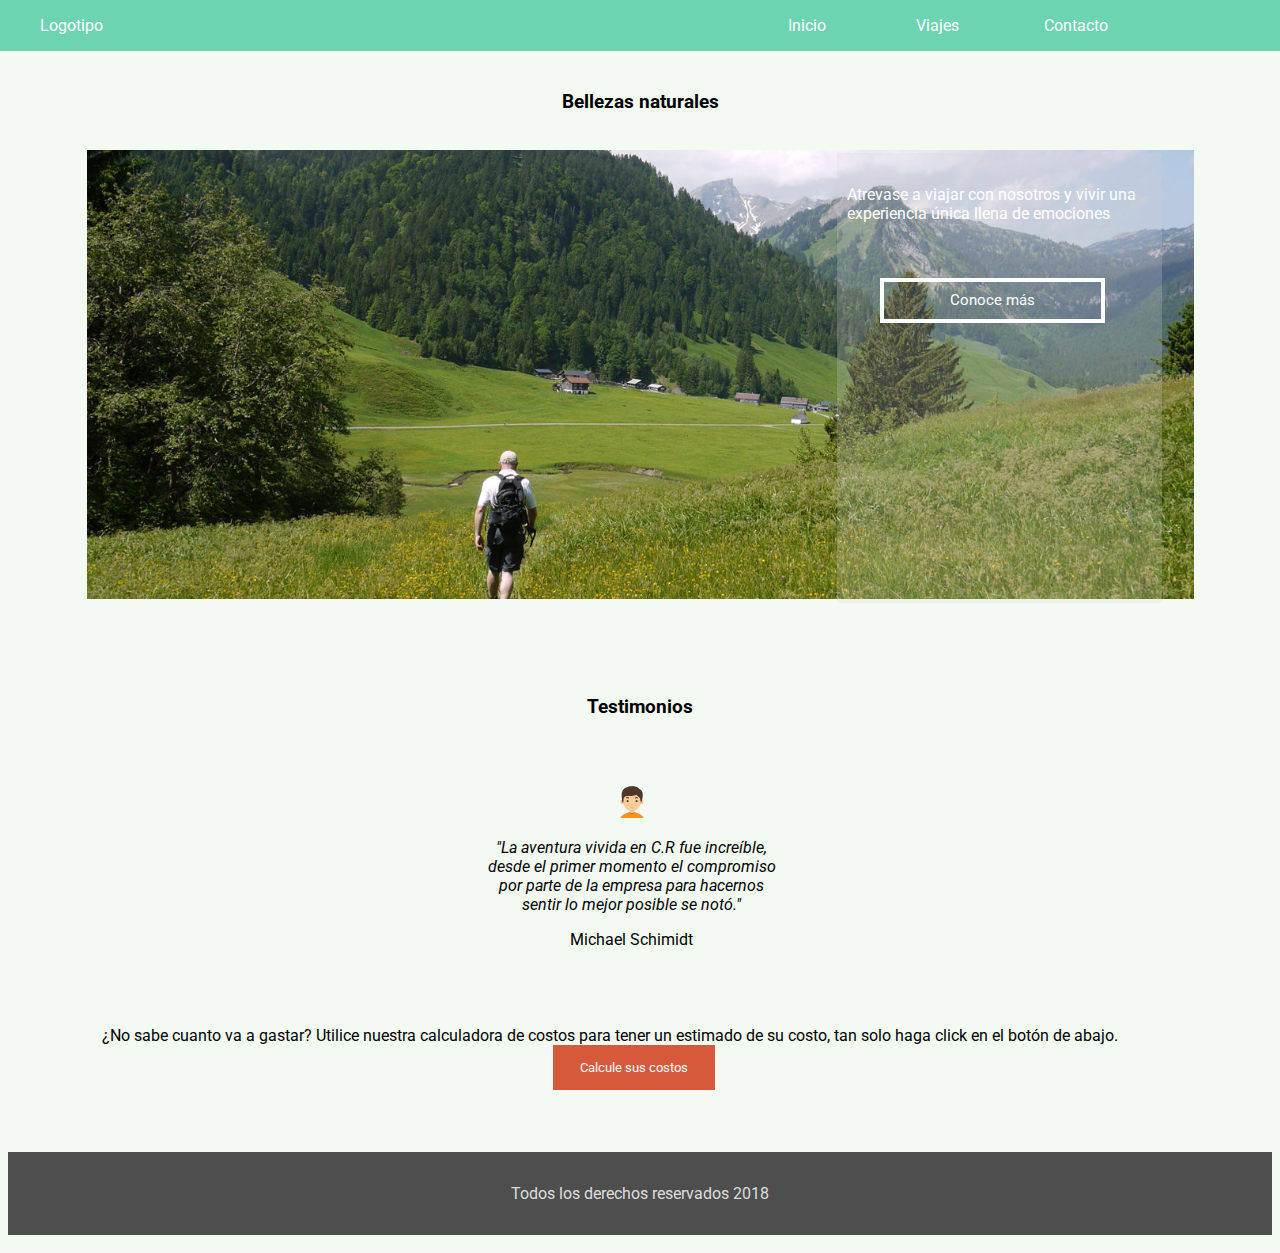
==== index.html @ f0aac97e "Primer commit" ====
<!DOCTYPE html>
<html lang="en">

<head>
    <meta charset="UTF-8">
    <meta name="viewport" content="width=device-width, initial-scale=1.0">
    <title>Taller # 1</title>
    <link rel="stylesheet" href="css/layout.css">
    <link href='https://fonts.googleapis.com/css?family=Roboto' rel='stylesheet' type='text/css'>
    <link rel="stylesheet" href="css/forms.css">
    <link rel="icon" href="data:;base64,iVBORwOKGO=" />
</head>

<body onload="displayTestimonial();">
    <header>
        <nav id="navbar">
            <ul>
                <li id="brand">Logotipo</li>
                <li><a href="index.html">Inicio</a></li>
                <li>Viajes</li>
                <li><a href="contacto.html">Contacto</a></li>
            </ul>
        </nav>
    </header>

    <section id="container" style="margin-top: 2em;">
        <!--<aside id="sidebar" class="col-1">
            <section>
                <h3>Costa Rica</h3>
                <div>Costa Rica es un hermoso país</div>
            </section>
            <section>
                <h3>Cuba</h3>
                <div>Cuba también es un país hermoso</div>
            </section>
        </aside>-->
        <section id="central" class="col-12">
            <section id="img-container" class="articles">
                <h3>Bellezas naturales</h3>
                <image><img id="banner" src="img/mountain2.jpg" alt="Montaña"></image>
                <div class="img-text-wrapper">
                    <p id="img-p">Atrevase a viajar con nosotros y vivir una experiencia única llena de emociones</p>
                    <button id="button-banner" style="position: relative">Conoce más</button>
                </div>
            </section>
            <section class="articles">
                <h3 style="text-align: center">Testimonios</h3>
                <div class="col-4"></div>
                <div id="testimonial-1" class="col-4 testimonial-card">
                    <div class="col-12 testimonial-card-body">
                        <image><img class="testimonial-img" src="img/boy.png" alt=""></image>
                        <p class="testimonial-class">"La aventura vivida en C.R fue increíble, desde el primer momento el compromiso por parte de la empresa para hacernos sentir lo mejor posible se notó."</p>
                        Michael Schimidt
                    </div>

                </div>
                <div id="testimonial-2" hidden class="col-4 testimonial-card">
                    <div class="col-12 testimonial-card-body">
                        <image><img class="testimonial-img" src="img/girl.png" alt=""></image>
                        <p class="testimonial-class">"Nos encantó el tour a isla tortuga, esperamos repetirlo el siguiente año"</p>
                        Rosario Martinez
                    </div>

                </div>
                <div id="testimonial-3" hidden class="col-4 testimonial-card">
                    <div class="col-12 testimonial-card-body">
                        <image><img class="testimonial-img" src="img/boy.png" alt=""></image>
                        <p class="testimonial-class">"Experiencia increible!! recomendado 100%"</p>
                        Aaron Taylor
                    </div>

                </div>
            </section>
            <section id="costs-calculator" class="col-12 articles">
                <article>
                    ¿No sabe cuanto va a gastar? Utilice nuestra calculadora de costos para tener un estimado de su costo, tan solo haga click en el botón de abajo.
                </article>
                <div class="col-5"></div>
                <button class="btn-info col-4"><a href="calculadora.html">Calcule sus costos</a></button>
            </section>
        </section>

    </section>
    <div class="push"></div>
    <footer id="footer">
        <div>Todos los derechos reservados 2018</div>
    </footer>
    <script>
        function displayTestimonial() {
            var testimonials = []
            testimonials.push(document.getElementById("testimonial-1"));
            testimonials.push(document.getElementById("testimonial-2"));
            testimonials.push(document.getElementById("testimonial-3"));
            setInterval(function() {
                for (var i = 0; i < testimonials.length; i++) {
                    if (!testimonials[i].hasAttribute("hidden")) {
                        var testimonialIndex = Math.floor((Math.random() * 3));
                        if (i != testimonialIndex) {
                            testimonials[testimonialIndex].removeAttribute("hidden")
                            testimonials[i].setAttribute("hidden", true);
                        }
                    }
                }

            }, 3000);
        }

    </script>
</body>

</html>
---- css/layout.css ----
* {
    box-sizing: border-box;
    font-family: 'Roboto', sans-serif;
}

h3 {
    margin-top: 5em;
    text-align: center;
}

a{
    text-decoration: none;
}

#container {
    min-height: 100%;
    margin-bottom: -50px;
}

#footer {
    background: #4e4e4e;
    float: left;
    width: 100%;
    height: auto;
    left: 0;
    bottom: 0;
    color: #dddddd;
    text-align: center;
    padding: 2em;
}

#navbar {
    z-index: 1;
    width: 100%;
    position: fixed;
    border-width: 0.01em;
    top: 0;
    left: 0;
    background: #6dd4b1;
    color: white;
}
#navbar > ul > li > a{
    color: white;
}
ul > li {
    width: 10%;
    display: inline-block;
    cursor: pointer;
}

#brand {
    width: 60%;
}

// Grid
.col-1 {
    width: 8.33%;
}

.col-2 {
    width: 16.66%;
}

.col-3 {
    width: 25%;
}

.col-4 {
    width: 33.33%;
}

.col-5 {
    width: 41.66%;
}

.col-6 {
    width: 50%;
}

.col-7 {
    width: 58.33%;
}

.col-8 {
    width: 66.66%;
}

.col-9 {
    width: 75%;
}

.col-10 {
    width: 83.33%;
}

.col-11 {
    width: 91.66%;
}

.col-12 {
    width: 95%;
}

[class*="col-"] {
    float: left;
    padding: 15px;

}

#central {
    margin-left: 2em;

}

.articles {
    margin: 2em;
}



img {
    width: 100%;
}

body {
    background: #f3faf2;
}

#img-container {
    position: relative;
}

#button-banner {
    position: absolute;
    bottom: -5em;
    right: 0.5em;
    width: 15em;
    height: 3em;
    border-style: solid;
    background: rgba(0, 0, 0, 0);
    border-color: white;
    border-width: 0.3em;
    color: white;
    font-size: 15px;

}

#img-p {
    position: absolute;
    top: 1em;
    left: 10px;
    color: #ffffff;
}

.img-text-wrapper {
    padding: 50px;
    position: absolute;
    bottom: 0;
    left: 750px;
    background: rgba(211, 210, 210, 0.23);
    height: 450px;
}

.testimonial-card {
    left: 200px;
    text-align: center;
}

.testimonial-class {
    left: 100em;
    font-style: italic;
}

.testimonial-img {
    width: 32px;
}
---- css/forms.css ----
.form-group {
    display: block;
    margin: 1em;
}

input {
    background-color: #f1fcf2;
    margin-top: 5px;
    width: 100%;
    border-top: none;
    border-left: none;
    border-right: none;
    outline-width: 0;
}

input:focus {
    border-bottom: solid;
    border-width: 0.05em;
    border-bottom-color: #0096ce;
    transition: border-bottom-color ease-in 0.5s;
}

.btn-send {
    border: none;
    border-radius: 2px;
    background-color: #d6593b;
    width: 50%;
    height: 30px;
    cursor: pointer;
    color: white;
}

textarea {
    border-top: none;
    border-left: none;
    border-right: none;
    background-color: #f1fcf2;
    width: 100%;
    outline-width: 0;
}

.btn-info {
    border: none;
    color: white;
    background: #d6593b;
    width: 15%;
    height: 15%;
    cursor: pointer;
}
.btn-info > a{
    color: white;
    box-sizing: border-box;
}
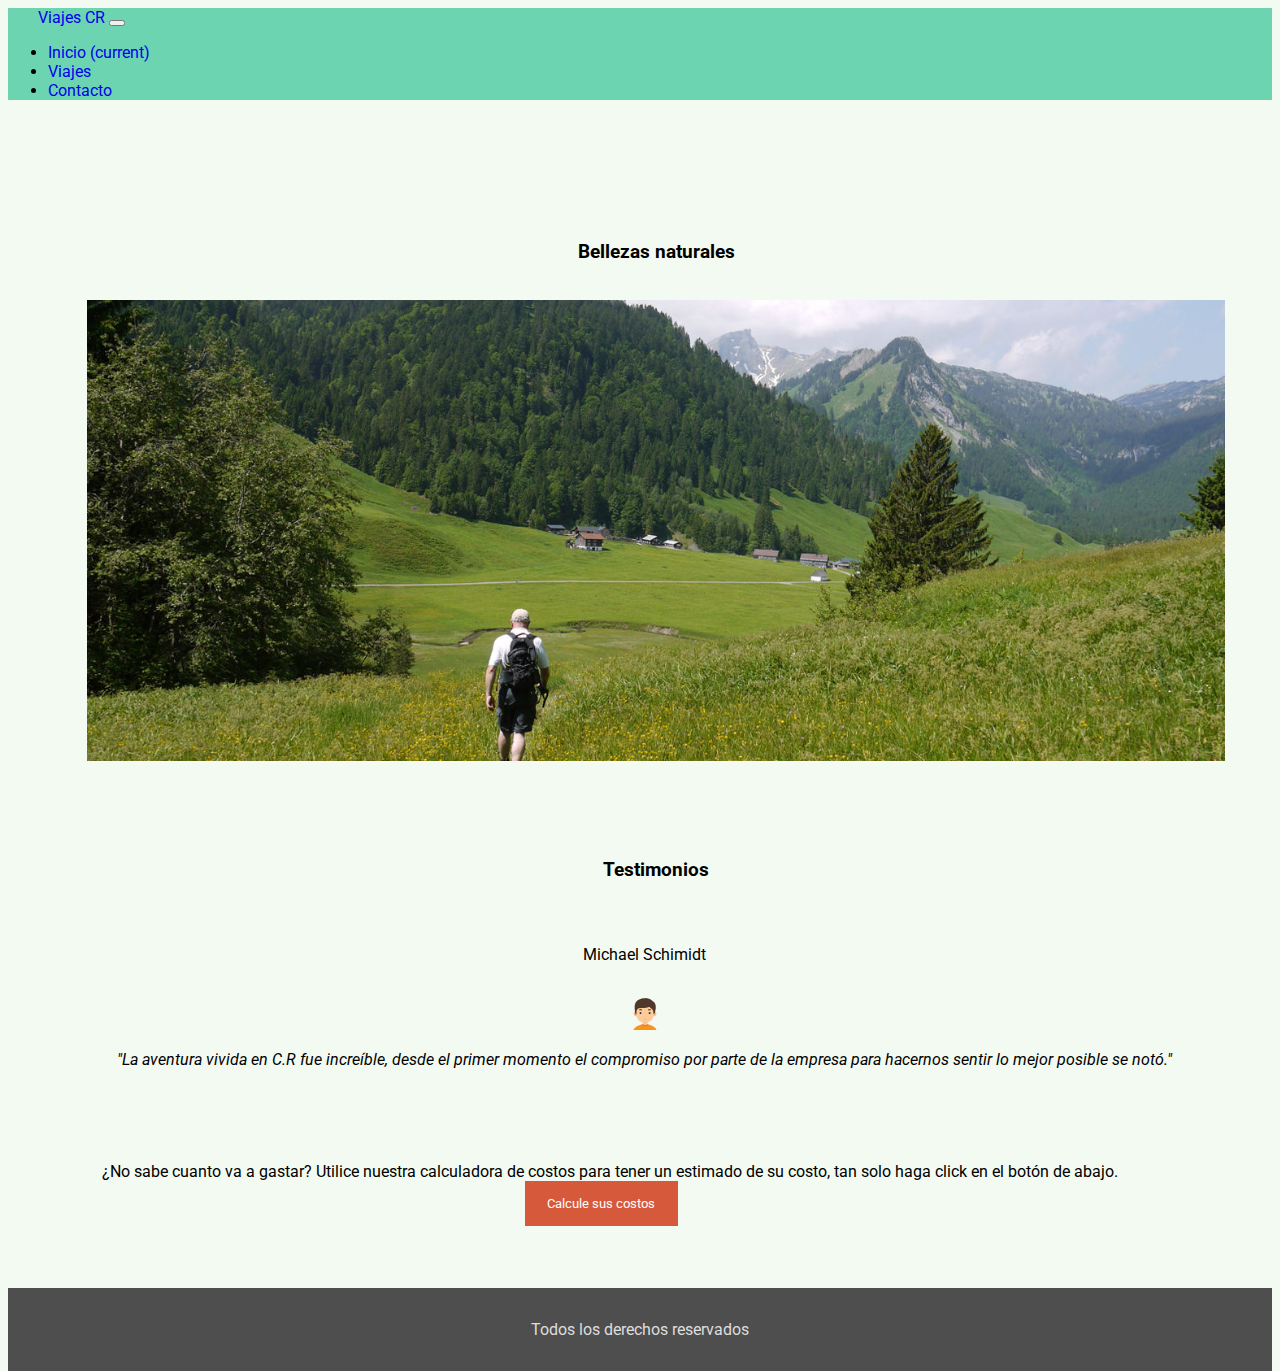
==== commit fa0174f3: "Se agrega validacion de campos mediante parsley y estilos mediante bootstrap 4" ====
--- a/index.html
+++ b/index.html
@@ -6,22 +6,35 @@
     <meta name="viewport" content="width=device-width, initial-scale=1.0">
     <title>Taller # 1</title>
     <link rel="stylesheet" href="css/layout.css">
+    <link rel="stylesheet" href="https://stackpath.bootstrapcdn.com/bootstrap/4.1.1/css/bootstrap.min.css" integrity="sha384-WskhaSGFgHYWDcbwN70/dfYBj47jz9qbsMId/iRN3ewGhXQFZCSftd1LZCfmhktB" crossorigin="anonymous">
     <link href='https://fonts.googleapis.com/css?family=Roboto' rel='stylesheet' type='text/css'>
     <link rel="stylesheet" href="css/forms.css">
     <link rel="icon" href="data:;base64,iVBORwOKGO=" />
 </head>
 
 <body onload="displayTestimonial();">
-    <header>
-        <nav id="navbar">
-            <ul>
-                <li id="brand">Logotipo</li>
-                <li><a href="index.html">Inicio</a></li>
-                <li>Viajes</li>
-                <li><a href="contacto.html">Contacto</a></li>
+
+    <nav class="navbar navbar-expand-lg navbar-light "style="background-color: #6dd4b1;">
+        <a class="navbar-brand" href="#">Viajes CR</a>
+        <button class="navbar-toggler" type="button" data-toggle="collapse" data-target="#navbarNavDropdown" aria-controls="navbarNavDropdown" aria-expanded="false" aria-label="Toggle navigation">
+    <span class="navbar-toggler-icon"></span>
+  </button>
+        <div class="col-md-7 col-sm-7"></div>
+        <div class="collapse navbar-collapse" id="navbarNavDropdown">
+            <ul class="navbar-nav">
+                <li class="nav-item active">
+                    <a class="nav-link" href="index.html">Inicio <span class="sr-only">(current)</span></a>
+                </li>
+                <li class="nav-item">
+                    <a class="nav-link" href="#">Viajes</a>
+                </li>
+                <li class="nav-item">
+                    <a class="nav-link" href="contacto.html">Contacto</a>
+                </li>
             </ul>
-        </nav>
-    </header>
+        </div>
+    </nav>
+
 
     <section id="container" style="margin-top: 2em;">
         <!--<aside id="sidebar" class="col-1">
@@ -34,44 +47,45 @@
                 <div>Cuba también es un país hermoso</div>
             </section>
         </aside>-->
-        <section id="central" class="col-12">
+        <section class="col-md-11 col-sm-8" id="central">
             <section id="img-container" class="articles">
                 <h3>Bellezas naturales</h3>
                 <image><img id="banner" src="img/mountain2.jpg" alt="Montaña"></image>
-                <div class="img-text-wrapper">
-                    <p id="img-p">Atrevase a viajar con nosotros y vivir una experiencia única llena de emociones</p>
-                    <button id="button-banner" style="position: relative">Conoce más</button>
-                </div>
             </section>
             <section class="articles">
                 <h3 style="text-align: center">Testimonios</h3>
-                <div class="col-4"></div>
-                <div id="testimonial-1" class="col-4 testimonial-card">
-                    <div class="col-12 testimonial-card-body">
+                <div class="col-md-2"></div>
+                <div id="testimonial-1" class="card col-md-4 testimonial-card">
+                    <div class="card-header">
+                        Michael Schimidt
+                    </div>
+                    <div class="col-sm-12 testimonial-card-body">
                         <image><img class="testimonial-img" src="img/boy.png" alt=""></image>
                         <p class="testimonial-class">"La aventura vivida en C.R fue increíble, desde el primer momento el compromiso por parte de la empresa para hacernos sentir lo mejor posible se notó."</p>
-                        Michael Schimidt
+
                     </div>
 
                 </div>
-                <div id="testimonial-2" hidden class="col-4 testimonial-card">
-                    <div class="col-12 testimonial-card-body">
+                <div id="testimonial-2" hidden class="card col-4 testimonial-card">
+                    <div class="card-header">Rosario Martínez</div>
+                    <div class="col-sm-12 testimonial-card-body">
                         <image><img class="testimonial-img" src="img/girl.png" alt=""></image>
                         <p class="testimonial-class">"Nos encantó el tour a isla tortuga, esperamos repetirlo el siguiente año"</p>
-                        Rosario Martinez
                     </div>
 
                 </div>
-                <div id="testimonial-3" hidden class="col-4 testimonial-card">
-                    <div class="col-12 testimonial-card-body">
+                <div id="testimonial-3" hidden class="card col-4 testimonial-card">
+                    <div class="card-header">
+                        Aaron Taylor
+                    </div>
+                    <div class="col-sm-12 testimonial-card-body">
                         <image><img class="testimonial-img" src="img/boy.png" alt=""></image>
                         <p class="testimonial-class">"Experiencia increible!! recomendado 100%"</p>
-                        Aaron Taylor
                     </div>
 
                 </div>
             </section>
-            <section id="costs-calculator" class="col-12 articles">
+            <section id="costs-calculator" class="col-sm-12 articles">
                 <article>
                     ¿No sabe cuanto va a gastar? Utilice nuestra calculadora de costos para tener un estimado de su costo, tan solo haga click en el botón de abajo.
                 </article>
@@ -79,12 +93,12 @@
                 <button class="btn-info col-4"><a href="calculadora.html">Calcule sus costos</a></button>
             </section>
         </section>
-
+        <div id="push" class="push"></div>
     </section>
-    <div class="push"></div>
-    <footer id="footer">
-        <div>Todos los derechos reservados 2018</div>
-    </footer>
+    <div id="footer">Todos los derechos reservados</div>
+    <script src="https://code.jquery.com/jquery-3.3.1.slim.min.js" integrity="sha384-q8i/X+965DzO0rT7abK41JStQIAqVgRVzpbzo5smXKp4YfRvH+8abtTE1Pi6jizo" crossorigin="anonymous"></script>
+    <script src="https://cdnjs.cloudflare.com/ajax/libs/popper.js/1.14.3/umd/popper.min.js" integrity="sha384-ZMP7rVo3mIykV+2+9J3UJ46jBk0WLaUAdn689aCwoqbBJiSnjAK/l8WvCWPIPm49" crossorigin="anonymous"></script>
+    <script src="https://stackpath.bootstrapcdn.com/bootstrap/4.1.1/js/bootstrap.min.js" integrity="sha384-smHYKdLADwkXOn1EmN1qk/HfnUcbVRZyYmZ4qpPea6sjB/pTJ0euyQp0Mk8ck+5T" crossorigin="anonymous"></script>
     <script>
         function displayTestimonial() {
             var testimonials = []
@@ -104,7 +118,6 @@
 
             }, 3000);
         }
-
     </script>
 </body>
 
--- a/css/layout.css
+++ b/css/layout.css
@@ -27,25 +27,6 @@
     color: #dddddd;
     text-align: center;
     padding: 2em;
-}
-
-#navbar {
-    z-index: 1;
-    width: 100%;
-    position: fixed;
-    border-width: 0.01em;
-    top: 0;
-    left: 0;
-    background: #6dd4b1;
-    color: white;
-}
-#navbar > ul > li > a{
-    color: white;
-}
-ul > li {
-    width: 10%;
-    display: inline-block;
-    cursor: pointer;
 }
 
 #brand {
